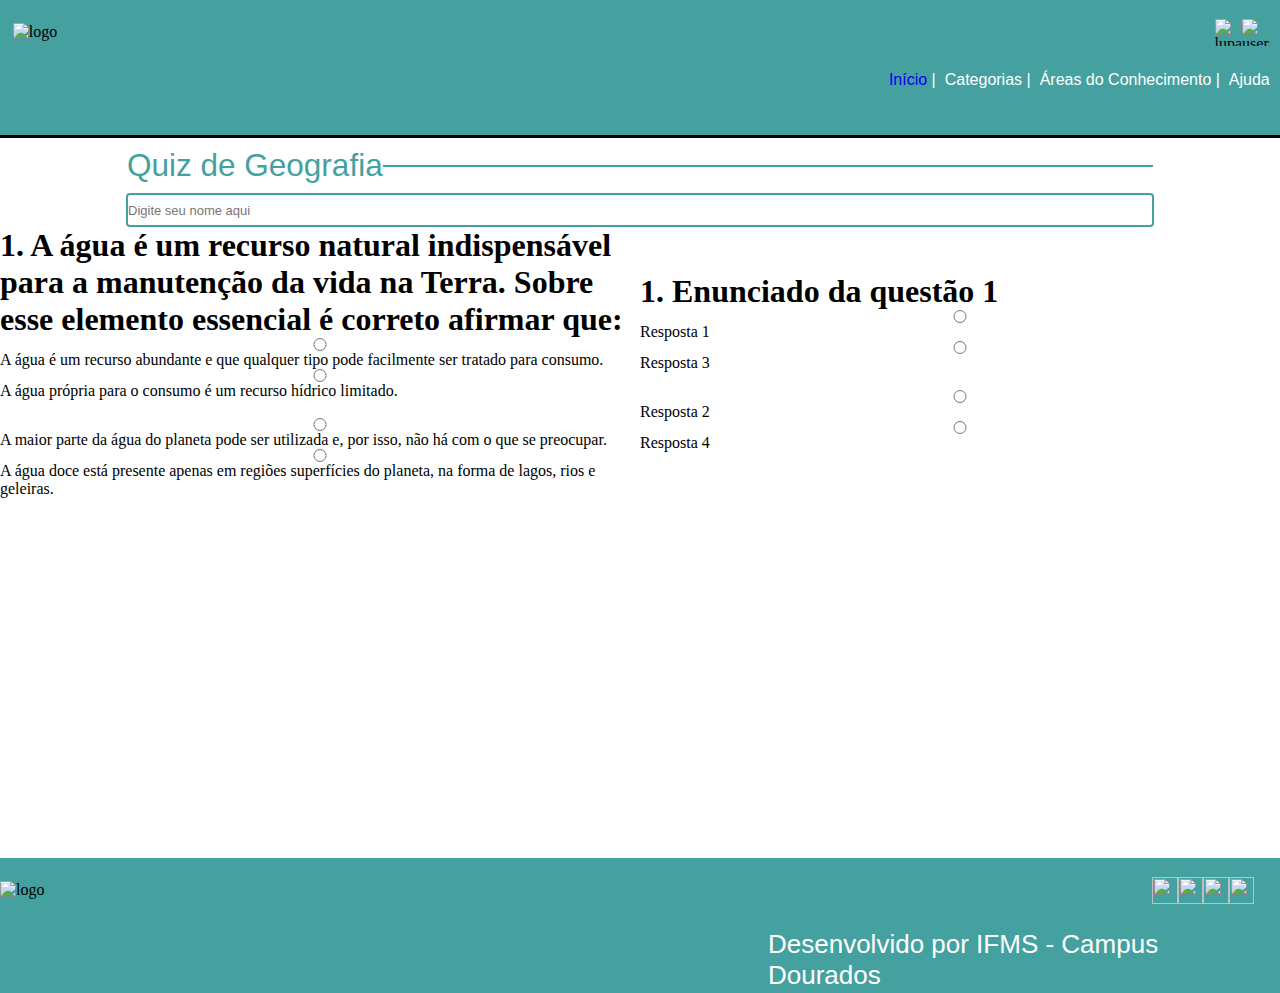
==== geografia.html @ fade68ca "bg" ====
<!DOCTYPE html>
<html lang="en">
<head>
    <meta charset="UTF-8">
    <meta name="viewport" content="width=device-width, initial-scale=1.0">
    <link href="css/estilo.css" type="text/css" rel="stylesheet">
    <title>Document</title>
</head>
<body>

    <div class="cabesalho">
        <div class="logo">
            <img src="img/logo.png" alt="logo">
        </div>
        <div class="navega">
            <div class="icones">
                <img src="img/search.png" alt="lupa">
                <img src="img/user.png" alt="user">
            </div>
            <div class="menu">
                <a href="index.html"><span> Início </span></a>
                |
                <span> Categorias </span>
                |
                <span> Áreas do Conhecimento </span>
                |
                <span> Ajuda </span>
            </div>
        </div>
    </div>

    <div class="line">
        <span> Quiz de Geografia </span>
        <hr>
    </div>

    <div class="nome">
        <input type="text" name="nombr" placeholder="Digite seu nome aqui">
    </div>

    <div class="questoes">
        <div class="questao">
            <h1>1. A água é um recurso natural indispensável para a manutenção da vida na Terra. Sobre esse elemento essencial é correto afirmar que:</h1>
            <input type="radio" name="resposta">
            <label for="resposta">A água é um recurso abundante e que qualquer tipo pode facilmente ser tratado para consumo.</label>
            <input type="radio" name="resposta">
            <label for="resposta">A água própria para o consumo é um recurso hídrico limitado.</label> 
            <br>
            <input type="radio" name="resposta">
            <label for="resposta">A maior parte da água do planeta pode ser utilizada e, por isso, não há com o que se preocupar.</label>
            <input type="radio" name="resposta">
            <label for="resposta">A água doce está presente apenas em regiões superfícies do planeta, na forma de lagos, rios e geleiras.</label> 
        </div>
        <div class="questao">
            <h1>1. Enunciado da questão 1</h1>
            <input type="radio" name="resposta">
            <label for="resposta">Resposta 1</label>
            <input type="radio" name="resposta">
            <label for="resposta">Resposta 3</label> 
            <br>
            <input type="radio" name="resposta">
            <label for="resposta">Resposta 2</label>
            <input type="radio" name="resposta">
            <label for="resposta">Resposta 4</label> 
        </div>
    </div>

    <footer>
        <div class="logoalt">
            <img src="img/logo.png" alt="logo">
        </div>
        <div class="info">
            <div class="socials">
                <img src="img/fb.png"/>
                <img src="img/instagram.png"/>
                <img src="img/youtube.png"/>
                <img src="img/twitter.png"/>
            </div>
            <div class="dev">
            <h1> Desenvolvido por IFMS - Campus Dourados</h1>
        </div>
    </footer>

</body>
</html>
---- css/estilo.css ----
*{
    margin: 0;
    padding: 0;
}

a{
    text-decoration: none;
}

.cabesalho{
    flex-direction: row;
    width: 100%;
    height: 15vh;
    background-color: #44a1a0;

    display: flex;
    justify-content: space-between;
    align-items: center;
    border-bottom: black solid;
}


.logo{
    align-self: center;
    margin-left: 1%;
    height: 10vh;
    width: 30%;
}

img{
    width: 100%;
    height: 100%;
    object-fit: contain;
}

.navega{ 
    display: flex;
    flex-direction: column;
    flex-wrap: wrap;
    justify-content: center;

    height: 12vh;
    width: 40%;
}

.menu{
    flex-direction: row;
    align-self: flex-end;
    align-items: last baseline;

    width: fit-content;
    height: 5vh;
    margin-top: 5%;
    margin-right: 2%;

    text-align: justify;
    color: #ffff;
    font-size: 100%;
    font-family:'Trebuchet MS', 'Lucida Sans Unicode', 'Lucida Grande', 'Lucida Sans', Arial, sans-serif
}

.menu span{
    margin-left: .5vh;
    margin-left: .5vh;
}

.menu span:hover{
    color: #CCCC;
    cursor: pointer;
}

.icones{
    display: flex;
    flex-direction: row;
    align-self: flex-end;

    margin-right: 4%;
    height: 3vh;
    width: 5vh;
}

.icones img:hover{
    cursor: pointer;
}

.carousel .img{
    display: flex;
    width: 100%;
    height: 10vh;
}

.text{
    display: flex;
    align-self: center;
    align-content: center;

    margin-top: 3%;
    width: 100%;
    height: 15%;

    color: #2C4141;
    font-family:'Trebuchet MS', 'Lucida Sans Unicode', 'Lucida Grande', 'Lucida Sans', Arial, sans-serif;
    font-size: 200%;
    font-weight: 400;
}

.text span{
    margin-left: 25%;
    margin-right: 25%;
}

.contents{
    display: flex;
    flex-direction: row;
    justify-content: center;
    align-self: center;

    margin-top: 5%;
    width: 100%;
    height: fit-content;
}

.subject{
    display: flex;
    flex-direction: column;
    align-content: center;

    width: 20%;
}

.bola{
    display: flex;
    align-self: center;

    padding: 10%;
    background-color: #2B4141;
    border-radius: 50%;
    object-fit: contain;
    margin-top: 4%;
    box-shadow: 6px 4px 4px 6px #c7c7c7;
}

.bola img{
    width: 8vh;
    object-fit: fill;
}

.texts{
    display: flex;
    flex-direction: column;

    margin-top: 10%;
    align-self: center;
    align-items: center;
    width: fit-content;
}

.texts h1{
    color: #2B4141;
    font-size: 200%;
    font-weight: 600;
}

.texts h2{
    color: #E4572E;
    font-size: larger;
    text-align: center;
}

.link{
    display: flex;
    align-self: flex-start;
    flex-direction: column;
    align-items: flex-end;

    margin-top: 1vh;
    margin-bottom: 10vh;
    height: fit-content;
    width: 90%;
}

.link span{
    align-self: flex-end;
    
    margin-top: 2%;
    margin-right: 5%;
    color: #E4572E;
    font-family:'Trebuchet MS', 'Lucida Sans Unicode', 'Lucida Grande', 'Lucida Sans', Arial, sans-serif;
    font-size: 2vh;
    font-weight: 50;
}

.line{
    display: flex;
    align-self: center;
    flex-direction: row;
    justify-content: center;
    align-items: center;
    flex-wrap: nowrap;

    margin-top: 1vh;
    margin-bottom: 1vh;
    height: fit-content;
    width: 100%;
}

.line span{
    margin-left: 5%;
    width: 20%;
    color: #44a1a0;
    font-family:'Trebuchet MS', 'Lucida Sans Unicode', 'Lucida Grande', 'Lucida Sans', Arial, sans-serif;
    font-size: 3.5vh;
    font-weight: 200;
}

.line hr{
    margin-right: 5%;
    width: 60%;
    border: .2vh solid #44a1a0;
}

.areas{
    display: flex;
    flex-direction: row;
    align-self: center;
    align-content: center;
    justify-content: space-between;

    margin-left: 15%;
    margin-right: 15%;
    width: 70%;
    height: fit-content;
}

.area{
    display: flex;
    flex-direction: column;
    flex-wrap: wrap;
    align-items: center;

    box-shadow: 6px 8px 8px 6px #CCCC;
    text-align: justify;
    width: 30%;
    height: 38vh;
    background-color: #E4572E;
    border-radius: 4%;
}

.foto{
    display: flex;
    align-self: center;

    background-color: #c7c7c7;
    overflow: hidden;
    width: 100%;
    border-top-right-radius: 2%;
    border-top-left-radius: 2%;
    height: 30vh;
    object-fit: contain;
}

.foto img{
    width: 100%;
    object-fit: fill;
}

.area h1{
    font-family:'Trebuchet MS', 'Lucida Sans Unicode', 'Lucida Grande', 'Lucida Sans', Arial, sans-serif;
    margin-top: 5%;
    text-align: justify;
    color: #ffff;
    font-size: xx-large;
    font-weight: 400;
}

footer{
    flex-direction: row;
    width: 100%;
    height: 15vh;
    background-color: #44a1a0;

    margin-top: 40vh;
    display: flex;
    flex-direction: row;
    justify-content: space-between;
    align-items: center;
}

.logoalt{
    height: 10vh;
    width: 30%;
}

.info{
    display: flex;
    flex-direction: column;
    flex-wrap: wrap;
    justify-content: center;

    height: 12vh;
    width: 40%;
}

.socials{
    display: flex;
    flex-direction: row;
    align-self: flex-end;

    margin-right: 5%;
    height: 3vh;
    width: 20%;
}

.dev{
    flex-direction: row;
    align-self: flex-end;
    align-items: last baseline;

    width: fit-content;
    height: 5vh;
    margin-top: 5%;
    margin-right: 5%;

    text-align: start;
    color: #ffff;
    font-size: small;
    font-family:'Trebuchet MS', 'Lucida Sans Unicode', 'Lucida Grande', 'Lucida Sans', Arial, sans-serif
}

.dev h1{
    color: #ffff;
    font-weight: lighter;
}

.biologia{
    width: 80%;
    display: flex;

    align-self: center;
    align-items: flex-start;
    flex-direction: column;

    margin-left: 10%;
}

.celula{
    width: 80%;
    height: 40vh;
    
    display: flex;
    align-self: center;
    align-items: center;
    flex-direction: column;
}

#corpo{
    height: 300px;
    object-fit: contain;
}

#nucleo{
    height: 77px;
    object-fit: contain;
    position: relative;
    bottom: 223px;
    left: 27px;
}

#golgi{
    height: 55px;
    object-fit: contain;
    position: relative;
    bottom: 160px; 
}

#lisossomo1{
    height: 25px;
    object-fit: contain;
    position: relative;
    bottom: 300px;
    right: 95px; 
}

#lisossomo2{
    height: 25px;
    object-fit: contain;
    position: relative;
    bottom: 220px;
    right: 60px; 
}

#ret1{
    height: 105px;
    object-fit: contain;
    position: relative;
    bottom: 441px;
    right: 16px; 
}

#ret2{
    height: 112px;
    object-fit: contain;
    position: relative;
    bottom: 514px;
    left: 57px; 
}

#cen{
    height: 40px;
    object-fit: contain;
    position: relative;
    bottom: 528px;
    right: 22px; 
}

#mito1{
    height: 45px;
    object-fit: contain;
    position: relative;
    bottom: 687px;
    right: 80px; 
}

#mito2{
    height: 55px;
    object-fit: contain;
    position: relative;
    bottom: 610px;
    right: 75px; 
}

#mito3{
    height: 50px;
    object-fit: contain;
    position: relative;
    bottom: 640px;
    left: 65px; 
}

#micro1{
    height: 52px;
    object-fit: contain;
    position: relative;
    bottom: 775px;
    right: 68.5px; 
}

#micro2{
    height: 75px;
    object-fit: contain;
    position: relative;
    bottom: 928px;
    left: 76.2px; 
}

#micro3{
    height: 22px;
    object-fit: contain;
    position: relative;
    bottom: 824px;
    left: 36px; 
}

#nome1{
    height: 50px;
    object-fit: contain;
    position: relative;
    opacity: 0.5;
    bottom: 1000px;
    right: 254px; 
}

#nome2{
    height: 30px;
    object-fit: contain;
    position: relative;
    bottom: 870px;
    opacity: 0.5;
    left: 260px; 
}

#nome3{
    height: 70px;
    object-fit: contain;
    position: relative;
    bottom: 860px;
    opacity: 0.5;
    left: 250px; 
}

#nome4{
    height: 25px;
    object-fit: contain;
    position: relative;
    bottom: 1068px;
    opacity: 0.5;
    right: 272px;
}

#nome5{
    height: 30px;
    object-fit: contain;
    position: relative;
    bottom: 1190px;
    opacity: 0.5;
    left: 288px; 
}

#nome6{
    height: 130px;
    object-fit: contain;
    position: relative;
    bottom: 1060px;
    opacity: 0.5;
    right: 265px;
}

#nome7{
    height: 50px;
    object-fit: contain;
    position: relative;
    bottom: 1230px;
    left: 240px;
    opacity: 0.5;
}

#nome8{
    height: 30px;
    opacity: 0.5;
    object-fit: contain;
    position: relative;
    bottom: 1330px;
    left: 210px; 
}

#nome1:hover{
    opacity:1
}

#nome2:hover{
    opacity:1
}

#nome3:hover{
    opacity:1
}

#nome4:hover{
    opacity:1
}

#nome5:hover{
    opacity:1
}

#nome6:hover{
    opacity:1
}

#nome7:hover{
    opacity:1
}

#nome8:hover{
    opacity:1
}

.elementos{
    width: 80%;

    display:flex;
    flex-flow: column wrap;
    margin-top: 5vh;
}

.elementos strong{
    font-family:Arial, Helvetica, sans-serif;
    font-size: 200%;
    color: #44a1a0;
}

.elementos a{
    font-family:Arial, Helvetica, sans-serif;
    font-size: 150%;
}

.nome{
    display: flex;
    align-self: center;
    flex-direction: row;
    justify-content: center;
    align-items: center;
    flex-wrap: nowrap;

    width: 100%;
}

.nome input{
    border: 2px solid #44a1a0;
    width: 80%;
    height: 30px;
    font-size: small;
    border-radius: 4px;
}

.questoes{
    display: flex;
    align-self: center;
    flex-direction: row;
    justify-content: space-between;
    align-items: center;
    flex-wrap: nowrap;
    width: 100%;
}

.questao{
    display: flex;
    align-self: center;
    flex-direction: column;
    width: 80%;
}

https://www.todamateria.com.br/exercicios-sobre-agua/
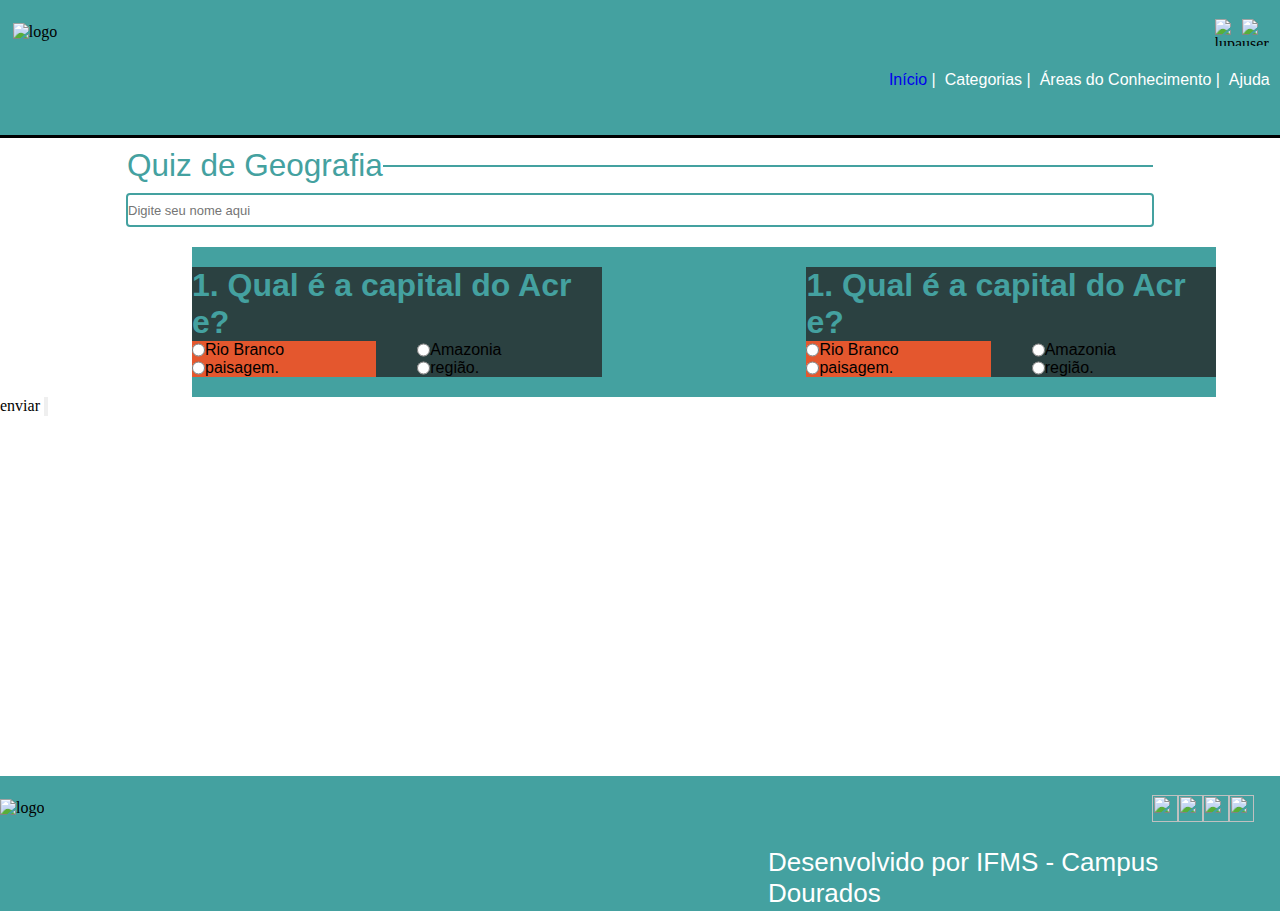
==== commit 777d4837: "ggggggg" ====
--- a/geografia.html
+++ b/geografia.html
@@ -5,6 +5,7 @@
     <meta name="viewport" content="width=device-width, initial-scale=1.0">
     <link href="css/estilo.css" type="text/css" rel="stylesheet">
     <title>Document</title>
+    <script type="text/javascript" src="contaacerto.js"></script> <!--chama o script de contar acertos-->
 </head>
 <body>
 
@@ -39,30 +40,49 @@
     </div>
 
     <div class="questoes">
-        <div class="questao">
-            <h1>1. A água é um recurso natural indispensável para a manutenção da vida na Terra. Sobre esse elemento essencial é correto afirmar que:</h1>
-            <input type="radio" name="resposta">
-            <label for="resposta">A água é um recurso abundante e que qualquer tipo pode facilmente ser tratado para consumo.</label>
-            <input type="radio" name="resposta">
-            <label for="resposta">A água própria para o consumo é um recurso hídrico limitado.</label> 
-            <br>
-            <input type="radio" name="resposta">
-            <label for="resposta">A maior parte da água do planeta pode ser utilizada e, por isso, não há com o que se preocupar.</label>
-            <input type="radio" name="resposta">
-            <label for="resposta">A água doce está presente apenas em regiões superfícies do planeta, na forma de lagos, rios e geleiras.</label> 
-        </div>
-        <div class="questao">
-            <h1>1. Enunciado da questão 1</h1>
-            <input type="radio" name="resposta">
-            <label for="resposta">Resposta 1</label>
-            <input type="radio" name="resposta">
-            <label for="resposta">Resposta 3</label> 
-            <br>
-            <input type="radio" name="resposta">
-            <label for="resposta">Resposta 2</label>
-            <input type="radio" name="resposta">
-            <label for="resposta">Resposta 4</label> 
-        </div>
+        <form class="questao">
+            <h1>1. Qual é a capital do Acre?</h1>
+            <div class="resposta1">
+            <input type="radio" name="resposta" value="true" onclick="receba()"/>
+            <label for="resposta">Rio Branco</label>
+            </div>
+            <div class="resposta2">
+            <input type="radio" name="resposta" value="false" onclick="receba()"/>
+            <label for="resposta">Amazonia</label>
+            </div>
+            <div class="resposta3">
+            <input type="radio" name="resposta" value="false" onclick="receba()"/>
+            <label for="resposta">paisagem.</label>
+            </div>
+            <div class="resposta4">
+            <input type="radio" name="resposta" value="false" onclick="receba()"/>
+            <label for="resposta">região.</label> 
+            </div>
+        </form>
+        <form class="questao">
+            <h1>1. Qual é a capital do Acre?</h1>
+            <div class="resposta1">
+            <input type="radio" name="resposta" value="true" onclick="receba()"/>
+            <label for="resposta">Rio Branco</label>
+            </div>
+            <div class="resposta2">
+            <input type="radio" name="resposta" value="false" onclick="receba()"/>
+            <label for="resposta">Amazonia</label>
+            </div>
+            <div class="resposta3">
+            <input type="radio" name="resposta" value="false" onclick="receba()"/>
+            <label for="resposta">paisagem.</label>
+            </div>
+            <div class="resposta4">
+            <input type="radio" name="resposta" value="false" onclick="receba()"/>
+            <label for="resposta">região.</label> 
+            </div>
+        </form>
+    </div>
+    
+    <div class="enviar">
+        <span>enviar</span>
+        <input type="button" name="envio" onclick="mostra()">
     </div>
 
     <footer>
--- a/css/estilo.css
+++ b/css/estilo.css
@@ -607,17 +607,69 @@
     display: flex;
     align-self: center;
     flex-direction: row;
+    justify-self: center;
     justify-content: space-between;
-    align-items: center;
+    flex-wrap: wrap;
+    width: 80%;
+    background-color: #44a1a0;
+    margin-left: 10%;
+    margin-top: 20px;
+}
+
+.questao{
+    display: flex;
+    flex-direction: row;
+    justify-content: space-between;
+    align-self: flex-start;
+    flex-wrap: wrap;
+    width: 40%;
+    font-size: medium;
+    margin-bottom: 20px;
+    margin-top: 20px;
+    word-break: break-all;
+    font-family:Arial, Helvetica, sans-serif;
+
+    background-color: #2B4141;
+}
+
+.questao h1{
+    color: #44a1a0;
+}
+
+.resposta1{
+    display: flex;
+    flex-direction: row;
     flex-wrap: nowrap;
-    width: 100%;
-}
-
-.questao{
-    display: flex;
-    align-self: center;
-    flex-direction: column;
-    width: 80%;
-}
-
-https://www.todamateria.com.br/exercicios-sobre-agua/+
+    width: 45%;
+    background-color: #E4572E;
+}
+
+.resposta2{
+    display: flex;
+    flex-direction: row;
+    flex-wrap: nowrap;
+
+    flex-flow: row;
+
+    width: 45%;
+}
+
+
+.resposta3{
+    display: flex;
+    flex-direction: row;
+    flex-wrap: nowrap;
+
+    width: 45%;
+    background-color: #E4572E;
+}
+
+
+.resposta4{
+    display: flex;
+    flex-direction: row;
+    flex-wrap: nowrap;
+
+    width: 45%;
+}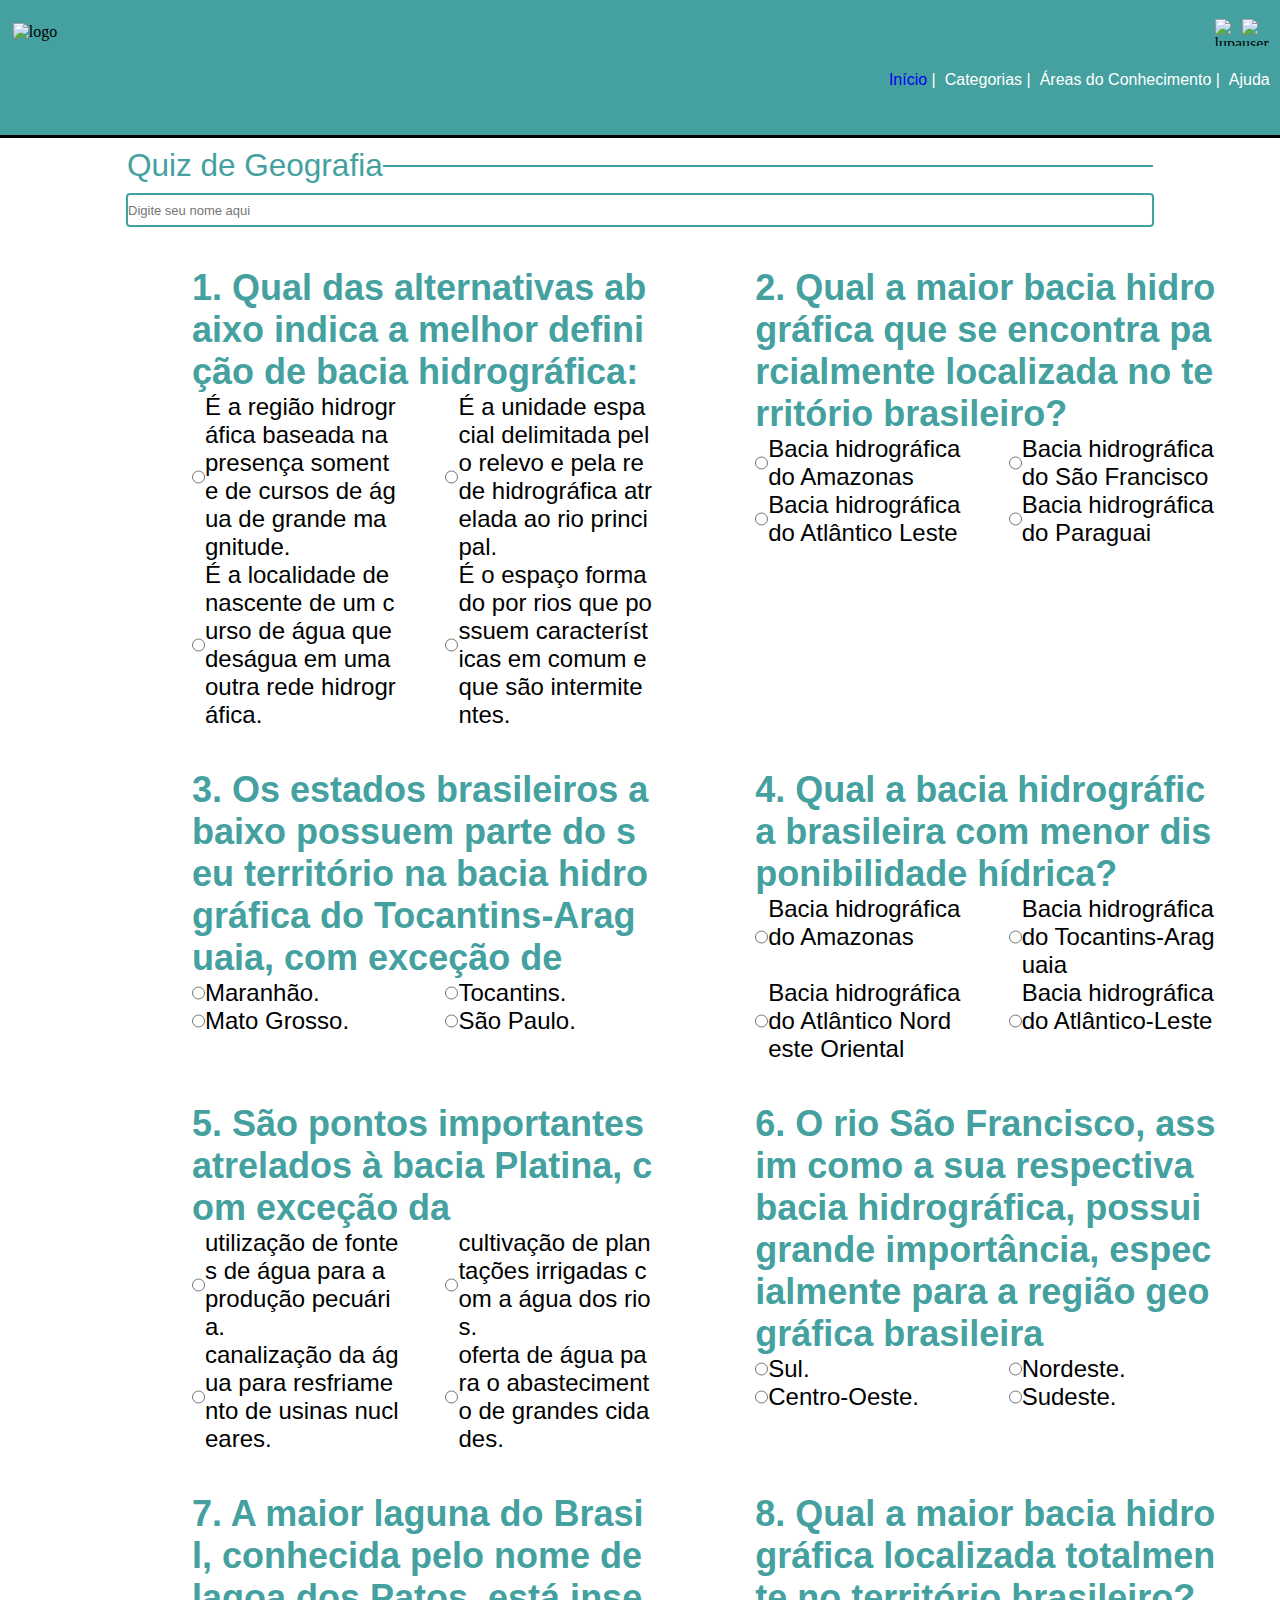
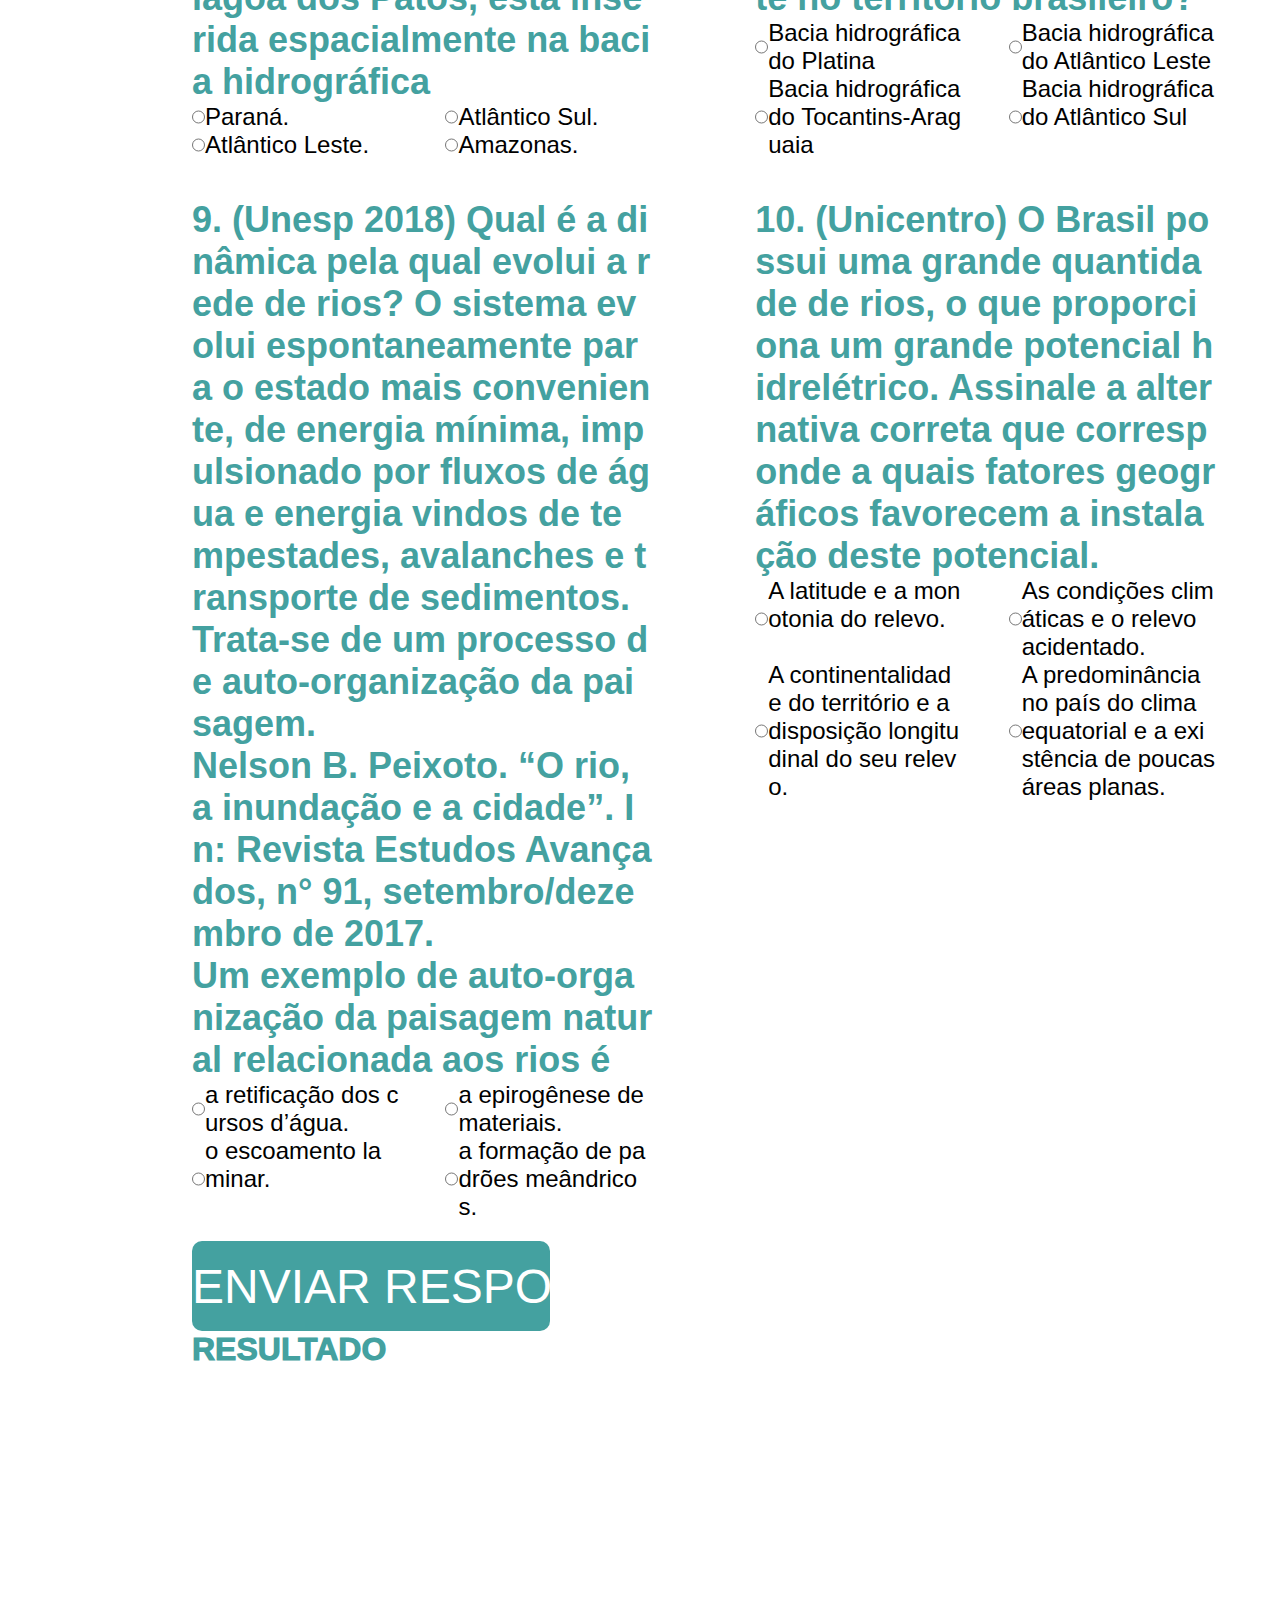
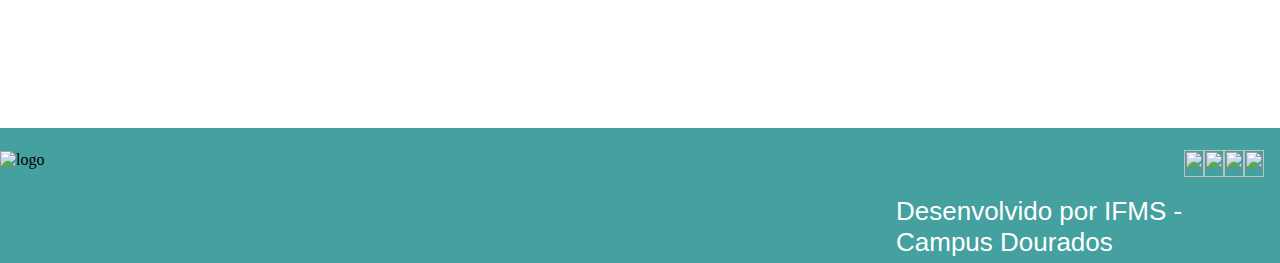
==== commit 67d7ec40: "h" ====
--- a/geografia.html
+++ b/geografia.html
@@ -36,53 +36,215 @@
     </div>
 
     <div class="nome">
-        <input type="text" name="nombr" placeholder="Digite seu nome aqui">
+        <input type="text" id="nombr" placeholder="Digite seu nome aqui">
     </div>
 
     <div class="questoes">
         <form class="questao">
-            <h1>1. Qual é a capital do Acre?</h1>
-            <div class="resposta1">
-            <input type="radio" name="resposta" value="true" onclick="receba()"/>
-            <label for="resposta">Rio Branco</label>
-            </div>
-            <div class="resposta2">
-            <input type="radio" name="resposta" value="false" onclick="receba()"/>
-            <label for="resposta">Amazonia</label>
-            </div>
-            <div class="resposta3">
-            <input type="radio" name="resposta" value="false" onclick="receba()"/>
-            <label for="resposta">paisagem.</label>
-            </div>
-            <div class="resposta4">
-            <input type="radio" name="resposta" value="false" onclick="receba()"/>
-            <label for="resposta">região.</label> 
-            </div>
-        </form>
-        <form class="questao">
-            <h1>1. Qual é a capital do Acre?</h1>
-            <div class="resposta1">
-            <input type="radio" name="resposta" value="true" onclick="receba()"/>
-            <label for="resposta">Rio Branco</label>
-            </div>
-            <div class="resposta2">
-            <input type="radio" name="resposta" value="false" onclick="receba()"/>
-            <label for="resposta">Amazonia</label>
-            </div>
-            <div class="resposta3">
-            <input type="radio" name="resposta" value="false" onclick="receba()"/>
-            <label for="resposta">paisagem.</label>
-            </div>
-            <div class="resposta4">
-            <input type="radio" name="resposta" value="false" onclick="receba()"/>
-            <label for="resposta">região.</label> 
-            </div>
-        </form>
-    </div>
-    
-    <div class="enviar">
-        <span>enviar</span>
-        <input type="button" name="envio" onclick="mostra()">
+            <h2>1. Qual das alternativas abaixo indica a melhor definição de bacia hidrográfica:</h2>
+            <div class="resposta1">
+            <input type="radio" name="resposta" value="false"/>
+             É a região hidrográfica baseada na presença somente de cursos de água de grande magnitude.
+            </div>
+            <div class="resposta2">
+            <input type="radio" name="resposta" value="true"/>
+            É a unidade espacial delimitada pelo relevo e pela rede hidrográfica atrelada ao rio principal.
+            </div>
+            <div class="resposta3">
+            <input type="radio" name="resposta" value="false"/>
+            É a localidade de nascente de um curso de água que deságua em uma outra rede hidrográfica.
+            </div>
+            <div class="resposta4">
+            <input type="radio" name="resposta" value="false"/>
+             É o espaço formado por rios que possuem características em comum e que são intermitentes. 
+            </div>
+        </form>
+        <form class="questao">
+            <h2>2. Qual a maior bacia hidrográfica que se encontra parcialmente localizada no território brasileiro?</h2>
+            <div class="resposta1">
+            <input type="radio" name="resposta" value="true"/>
+            Bacia hidrográfica do Amazonas
+            </div>
+            <div class="resposta2">
+            <input type="radio" name="resposta" value="false"/>
+            Bacia hidrográfica do São Francisco
+            </div>
+            <div class="resposta3">
+            <input type="radio" name="resposta" value="false"/>
+            Bacia hidrográfica do Atlântico Leste
+            </div>
+            <div class="resposta4">
+            <input type="radio" name="resposta" value="false"/>
+            Bacia hidrográfica do Paraguai 
+            </div>
+        </form>
+        <form class="questao">
+            <h2>3. Os estados brasileiros abaixo possuem parte do seu território na bacia hidrográfica do Tocantins-Araguaia, com exceção de</h2>
+            <div class="resposta1">
+            <input type="radio" name="resposta" value="false"/>
+            Maranhão.
+            </div>
+            <div class="resposta2">
+            <input type="radio" name="resposta" value="false"/>
+            Tocantins.
+            </div>
+            <div class="resposta3">
+            <input type="radio" name="resposta" value="false"/>
+            Mato Grosso.
+            </div>
+            <div class="resposta4">
+            <input type="radio" name="resposta" value="true"/>
+            São Paulo. 
+            </div>
+        </form>
+        <form class="questao">
+            <h2>4. Qual a bacia hidrográfica brasileira com menor disponibilidade hídrica?</h2>
+            <div class="resposta1">
+            <input type="radio" name="resposta" value="false"/>
+            Bacia hidrográfica do Amazonas
+            </div>
+            <div class="resposta2">
+            <input type="radio" name="resposta" value="false"/>
+            Bacia hidrográfica do Tocantins-Araguaia
+            </div>
+            <div class="resposta3">
+            <input type="radio" name="resposta" value="true"/>
+            Bacia hidrográfica do Atlântico Nordeste Oriental
+            </div>
+            <div class="resposta4">
+            <input type="radio" name="resposta" value="false"/>
+            Bacia hidrográfica do Atlântico-Leste 
+            </div>
+        </form>
+        <form class="questao">
+            <h2>5. São pontos importantes atrelados à bacia Platina, com exceção da</h2>
+            <div class="resposta1">
+            <input type="radio" name="resposta" value="false"/>
+            utilização de fontes de água para a produção pecuária.
+            </div>
+            <div class="resposta2">
+            <input type="radio" name="resposta" value="false"/>
+            cultivação de plantações irrigadas com a água dos rios.
+            </div>
+            <div class="resposta3">
+            <input type="radio" name="resposta" value="true"/>
+            canalização da água para resfriamento de usinas nucleares.
+            </div>
+            <div class="resposta4">
+            <input type="radio" name="resposta" value="false"/>
+            oferta de água para o abastecimento de grandes cidades. 
+            </div>
+        </form>
+        <form class="questao">
+            <h2>6. O rio São Francisco, assim como a sua respectiva bacia hidrográfica, possui grande importância, especialmente para a região geográfica brasileira</h2>
+            <div class="resposta1">
+            <input type="radio" name="resposta" value="false"/>
+            Sul.
+            </div>
+            <div class="resposta2">
+            <input type="radio" name="resposta" value="true"/>
+            Nordeste.
+            </div>
+            <div class="resposta3">
+            <input type="radio" name="resposta" value="false"/>
+            Centro-Oeste.
+            </div>
+            <div class="resposta4">
+            <input type="radio" name="resposta" value="false"/>
+            Sudeste. 
+            </div>
+        </form>
+        <form class="questao">
+            <h2>7. A maior laguna do Brasil, conhecida pelo nome de lagoa dos Patos, está inserida espacialmente na bacia hidrográfica</h2>
+            <div class="resposta1">
+            <input type="radio" name="resposta" value="false"/>
+            Paraná.
+            </div>
+            <div class="resposta2">
+            <input type="radio" name="resposta" value="true"/>
+            Atlântico Sul.
+            </div>
+            <div class="resposta3">
+            <input type="radio" name="resposta" value="false"/>
+            Atlântico Leste.
+            </div>
+            <div class="resposta4">
+            <input type="radio" name="resposta" value="false"/>
+            Amazonas. 
+            </div>
+        </form>
+        <form class="questao">
+            <h2>8. Qual a maior bacia hidrográfica localizada totalmente no território brasileiro?</h2>
+            <div class="resposta1">
+            <input type="radio" name="resposta" value="false"/>
+            Bacia hidrográfica do Platina
+            </div>
+            <div class="resposta2">
+            <input type="radio" name="resposta" value="false"/>
+            Bacia hidrográfica do Atlântico Leste
+            </div>
+            <div class="resposta3">
+            <input type="radio" name="resposta" value="true"/>
+            Bacia hidrográfica do Tocantins-Araguaia
+            </div>
+            <div class="resposta4">
+            <input type="radio" name="resposta" value="false"/>
+            Bacia hidrográfica do Atlântico Sul 
+            </div>
+        </form>
+        <form class="questao">
+            <h2>9. (Unesp 2018) Qual é a dinâmica pela qual evolui a rede de rios? O sistema evolui espontaneamente para o estado mais conveniente, de energia mínima, impulsionado por fluxos de água e energia vindos de tempestades, avalanches e transporte de sedimentos. Trata-se de um processo de auto-organização da paisagem.
+
+                <br>Nelson B. Peixoto. “O rio, a inundação e a cidade”. In: Revista Estudos Avançados, n° 91, setembro/dezembro de 2017.<br>
+                
+                Um exemplo de auto-organização da paisagem natural relacionada aos rios é</h2>
+            <div class="resposta1">
+            <input type="radio" name="resposta" value="false"/>
+            a retificação dos cursos d’água.
+            </div>
+            <div class="resposta2">
+            <input type="radio" name="resposta" value="false"/>
+            a epirogênese de materiais.
+            </div>
+            <div class="resposta3">
+            <input type="radio" name="resposta" value="false"/>
+            o escoamento laminar.
+            </div>
+            <div class="resposta4">
+            <input type="radio" name="resposta" value="true"/>
+            a formação de padrões meândricos. 
+            </div>
+        </form>
+        <form class="questao">
+            <h2>10. (Unicentro) O Brasil possui uma grande quantidade de rios, o que proporciona um grande potencial hidrelétrico. Assinale a alternativa correta que corresponde a quais fatores geográficos favorecem a instalação deste potencial.</h2>
+            <div class="resposta1">
+            <input type="radio" name="resposta" value="false"/>
+            A latitude e a monotonia do relevo.
+            </div>
+            <div class="resposta2">
+            <input type="radio" name="resposta" value="true"/>
+            As condições climáticas e o relevo acidentado.
+            </div>
+            <div class="resposta3">
+            <input type="radio" name="resposta" value="false"/>
+            A continentalidade do território e a disposição longitudinal do seu relevo.
+            </div>
+            <div class="resposta4">
+            <input type="radio" name="resposta" value="false"/>
+            A predominância no país do clima equatorial e a existência de poucas áreas planas. 
+            </div>
+        </form>
+        <div class="enviar">
+            <div class="botao">
+                <input type="button" name="envio" onclick="mostra()" value="ENVIAR RESPOSTAS">
+            </div>
+        </div>
+        <div class="resultados">
+            <h1>RESULTADO</h1>
+            <p id="resultados">
+
+            </p>
+        </div>
     </div>
 
     <footer>
--- a/css/estilo.css
+++ b/css/estilo.css
@@ -298,7 +298,7 @@
     justify-content: center;
 
     height: 12vh;
-    width: 40%;
+    width: 30%;
 }
 
 .socials{
@@ -611,7 +611,6 @@
     justify-content: space-between;
     flex-wrap: wrap;
     width: 80%;
-    background-color: #44a1a0;
     margin-left: 10%;
     margin-top: 20px;
 }
@@ -622,17 +621,15 @@
     justify-content: space-between;
     align-self: flex-start;
     flex-wrap: wrap;
-    width: 40%;
-    font-size: medium;
+    width: 45%;
+    font-size: x-large;
     margin-bottom: 20px;
     margin-top: 20px;
     word-break: break-all;
     font-family:Arial, Helvetica, sans-serif;
-
-    background-color: #2B4141;
-}
-
-.questao h1{
+}
+
+.questao h2{
     color: #44a1a0;
 }
 
@@ -642,7 +639,6 @@
     flex-wrap: nowrap;
 
     width: 45%;
-    background-color: #E4572E;
 }
 
 .resposta2{
@@ -662,7 +658,6 @@
     flex-wrap: nowrap;
 
     width: 45%;
-    background-color: #E4572E;
 }
 
 
@@ -672,4 +667,46 @@
     flex-wrap: nowrap;
 
     width: 45%;
+}
+
+.enviar{
+    display: flex;
+    align-self: flex-start;
+    align-items: flex-end;
+
+
+    
+    width: 100%;
+    height: 10vh;
+}
+
+.botao{
+    display: flex;
+    justify-self: flex-start;
+
+    width: 35%;
+    height: 100%;
+}
+
+.botao input{
+    width: 100%;
+    background-color: #44a1a0;
+    border: none;
+    border-radius: 10px;
+    font-size: 300%;
+    font-family:Arial, Helvetica, sans-serif;
+    color: #ffff;
+    font-weight: 500;
+}
+
+.resultados h1{
+    font-family:Arial, Helvetica, sans-serif;
+    color: #44a1a0;
+    font-weight: 1000;
+}
+
+.resultados p{
+    font-family:Arial, Helvetica, sans-serif;
+    color: #44a1a0;
+    font-size: 80px;
 }